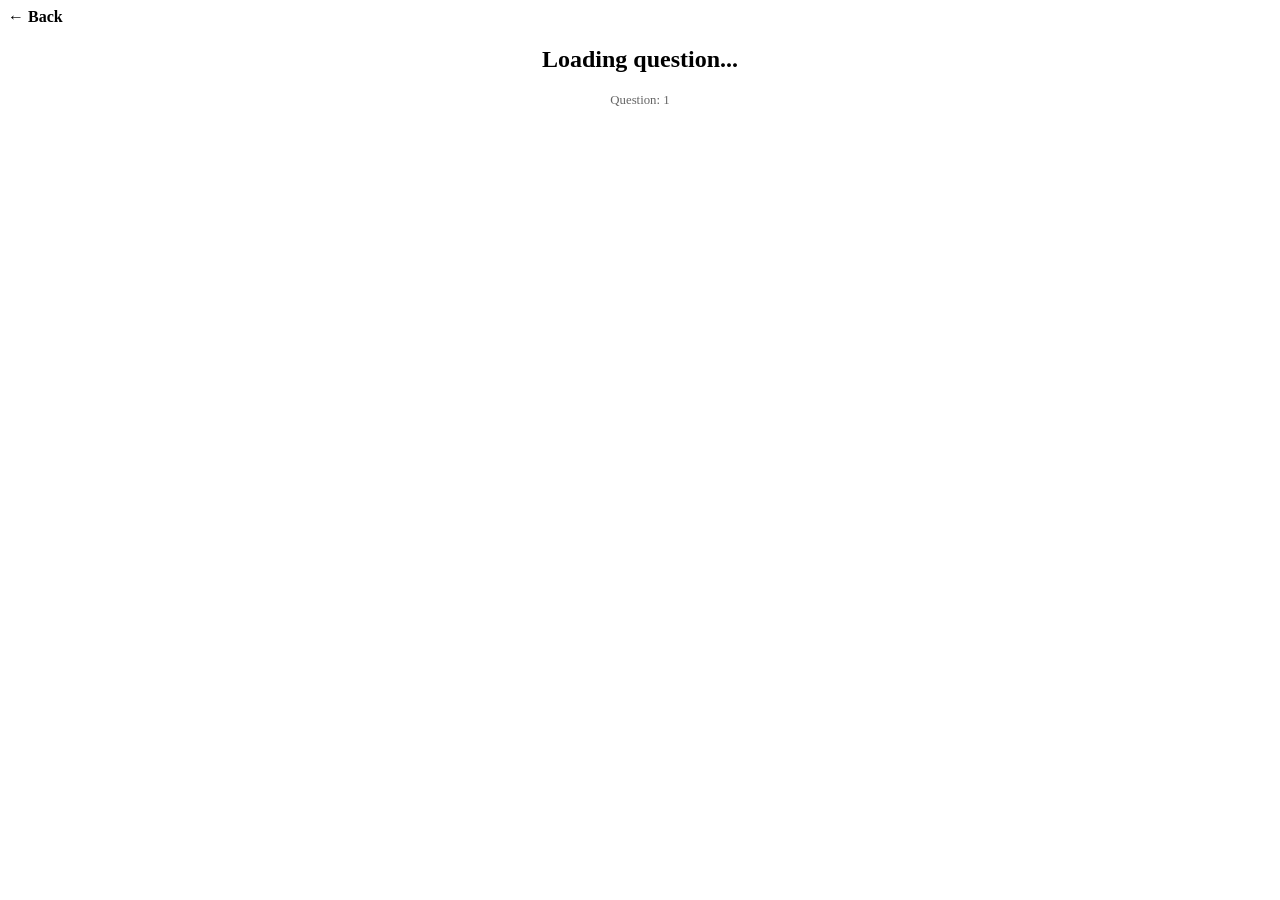
==== quiz-eng.html @ 913c8385 "Create quiz-eng.html" ====
<!DOCTYPE html>
<html lang="id">
<head>
    <meta charset="UTF-8">
    <meta name="viewport" content="width=device-width, initial-scale=1.0">
    <title>English Vocab - Quanta</title>
    <link rel="stylesheet" href="style.css">
</head>
<body data-materi="data-eng.json">
    <div class="container">
        <nav style="margin-bottom: 20px;">
            <a href="index.html" style="text-decoration: none; color: #000; font-weight: bold;">← Back</a>
        </nav>

        <div class="quiz-box">
            <header style="text-align: center; margin-bottom: 20px;">
                <h2 id="question">Loading question...</h2>
                <p style="font-size: 0.8rem; opacity: 0.6;">Question: <span id="current-index">1</span></p>
            </header>
            
            <div id="options" class="options-container">
                </div>

            <div id="feedback" class="feedback-area" style="margin-top: 20px; min-height: 50px;">
                </div>

            <button id="next-btn" class="btn-main" onclick="nextQuestion()" style="display:none; width: 100%; margin-top: 20px;">
                Next Question →
            </button>
        </div>
    </div>
    <script src="script.js"></script>
</body>
</html>
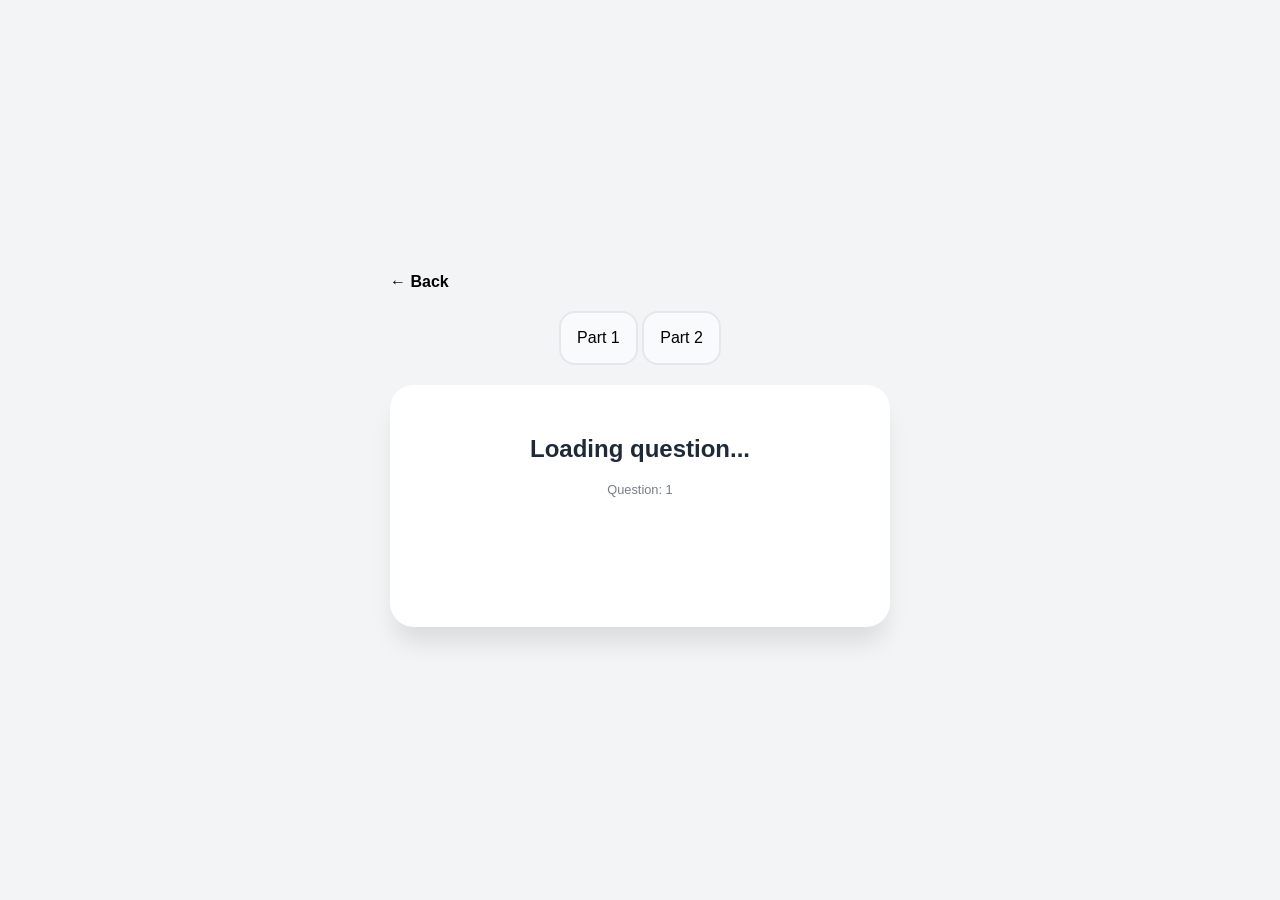
==== commit 4452eb31: "Update quiz-eng.html" ====
--- a/quiz-eng.html
+++ b/quiz-eng.html
@@ -11,7 +11,12 @@
         <nav style="margin-bottom: 20px;">
             <a href="index.html" style="text-decoration: none; color: #000; font-weight: bold;">← Back</a>
         </nav>
-
+        
+<div id="part-selection" style="margin-bottom: 20px; text-align: center;">
+    <button class="btn-opt" onclick="loadPart('part1')">Part 1</button>
+    <button class="btn-opt" onclick="loadPart('part2')">Part 2</button>
+</div>
+        
         <div class="quiz-box">
             <header style="text-align: center; margin-bottom: 20px;">
                 <h2 id="question">Loading question...</h2>
--- a/style.css
+++ b/style.css
@@ -0,0 +1,84 @@
+/* style.css - Fix Layout & Centered */
+:root {
+    --primary: #6366f1; /* Warna Indigo yang lembut */
+    --bg: #f3f4f6;      /* Abu-abu terang untuk latar */
+    --white: #ffffff;
+    --text: #1f2937;    /* Warna teks gelap yang nyaman */
+    --success: #10b981;
+    --error: #ef4444;
+}
+
+body {
+    font-family: 'Inter', sans-serif; /* Font estetik & nyaman dibaca */
+    background-color: var(--bg);
+    color: var(--text);
+    margin: 0;
+    padding: 0;
+    /* Ini kunci posisi di tengah */
+    display: flex;
+    align-items: center; /* Vertikal center */
+    justify-content: center; /* Horisontal center */
+    min-height: 100vh; /* Pastikan tinggi body minimal seukuran layar */
+}
+
+/* Container utama agar bubble pas di tengah */
+.container {
+    width: 90%;
+    max-width: 500px; /* Ukuran bubble kuis yang pas */
+    margin: auto; /* Membantu centering */
+}
+
+/* Box kuis (Bubble) */
+.quiz-box {
+    background: var(--white);
+    padding: 30px;
+    border-radius: 24px; /* Sudut melengkung yang estetik */
+    box-shadow: 0 20px 25px -5px rgba(0, 0, 0, 0.1);
+    text-align: center;
+}
+
+/* Container pilihan jawaban agar vertikal */
+.options-container {
+    display: flex;
+    flex-direction: column; /* Tombol berbaris ke bawah */
+    gap: 12px;
+    margin: 25px 0;
+}
+
+/* Styling Tombol Pilihan Jawaban */
+.btn-opt {
+    background: #f9fafb;
+    border: 2px solid #e5e7eb;
+    padding: 16px;
+    border-radius: 16px;
+    cursor: pointer;
+    font-size: 1rem;
+    font-weight: 500;
+    text-align: center;
+    transition: all 0.2s;
+}
+
+.btn-opt:hover {
+    border-color: var(--primary);
+    background: #eef2ff;
+}
+
+/* Feedback Area */
+.feedback-area {
+    margin-top: 20px;
+    min-height: 50px;
+    font-weight: 600;
+}
+
+/* Tombol Utama (Berikutnya) */
+.btn-main {
+    width: 100%; /* Lebar penuh */
+    background: var(--primary);
+    color: white;
+    border: none;
+    padding: 16px;
+    border-radius: 16px;
+    font-weight: 600;
+    cursor: pointer;
+    margin-top: 20px;
+}
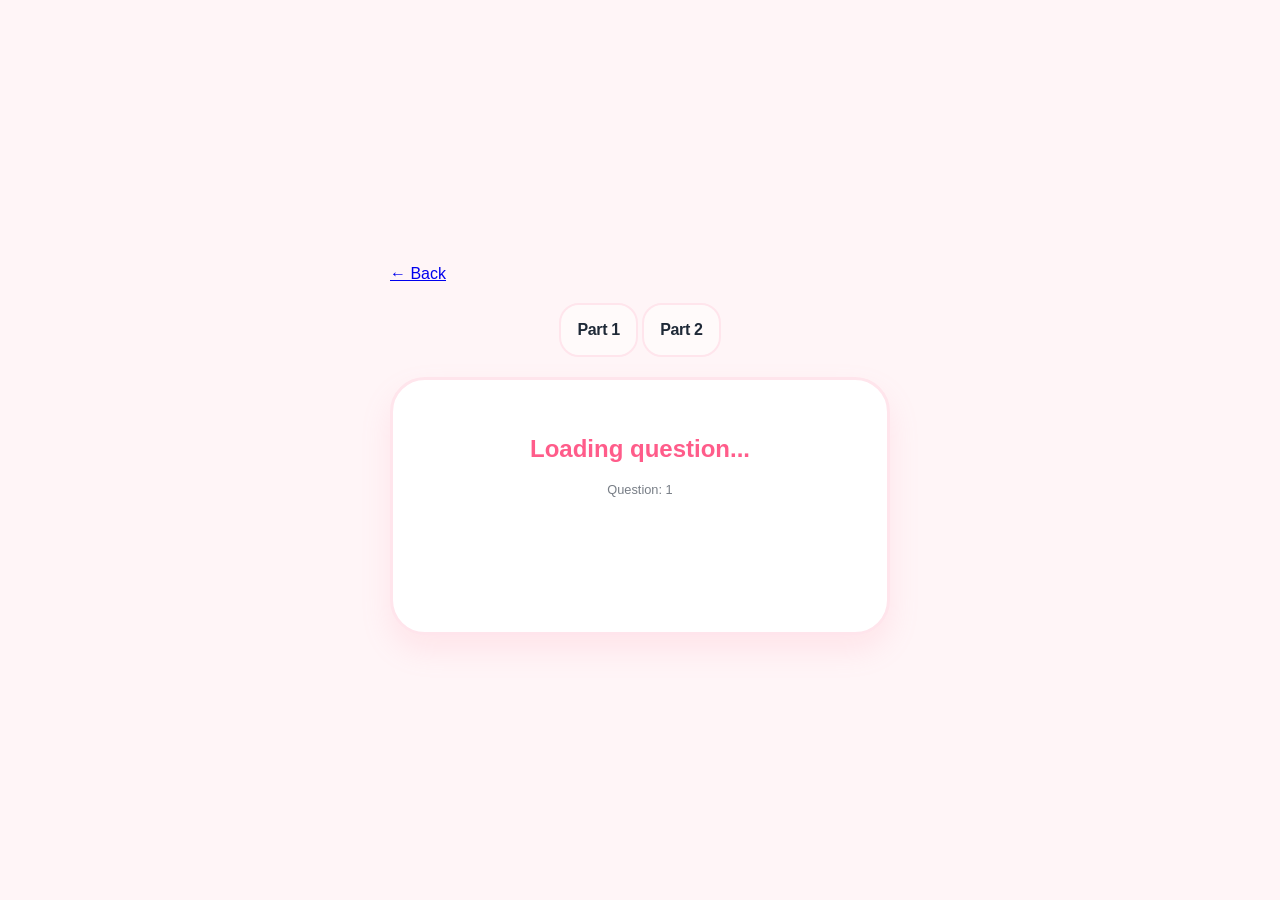
==== commit 36c58768: "Update quiz-eng.html" ====
--- a/quiz-eng.html
+++ b/quiz-eng.html
@@ -9,7 +9,7 @@
 <body data-materi="data-eng.json">
     <div class="container">
         <nav style="margin-bottom: 20px;">
-            <a href="index.html" style="text-decoration: none; color: #000; font-weight: bold;">← Back</a>
+        <a href="index.html" class="btn-back">← Back</a>
         </nav>
         
 <div id="part-selection" style="margin-bottom: 20px; text-align: center;">
--- a/style.css
+++ b/style.css
@@ -1,84 +1,148 @@
-/* style.css - Fix Layout & Centered */
 :root {
-    --primary: #6366f1; /* Warna Indigo yang lembut */
-    --bg: #f3f4f6;      /* Abu-abu terang untuk latar */
+    --primary: #ff85a1;
+    --primary-hover: #ffb3c1;
+    --bg: #fff5f7;
     --white: #ffffff;
-    --text: #1f2937;    /* Warna teks gelap yang nyaman */
-    --success: #10b981;
-    --error: #ef4444;
+    --text: #1f2937;
+    --success: #34c759; 
+    --error: #ff3b30;
+    --accent: #fbc4ab;
 }
 
 body {
-    font-family: 'Inter', sans-serif; /* Font estetik & nyaman dibaca */
+    font-family: -apple-system, BlinkMacSystemFont, "SF Pro Text", "SF Pro Display", "Helvetica Neue", Helvetica, Arial, sans-serif;
     background-color: var(--bg);
     color: var(--text);
     margin: 0;
     padding: 0;
-    /* Ini kunci posisi di tengah */
     display: flex;
-    align-items: center; /* Vertikal center */
-    justify-content: center; /* Horisontal center */
-    min-height: 100vh; /* Pastikan tinggi body minimal seukuran layar */
+    align-items: center; 
+    justify-content: center; 
+    min-height: 100vh;
+    -webkit-font-smoothing: antialiased;
+    -moz-osx-font-smoothing: grayscale;
 }
 
-/* Container utama agar bubble pas di tengah */
+.btn-opt, .btn-main, .btn-card {
+    letter-spacing: -0.022em; 
+}
+
 .container {
     width: 90%;
-    max-width: 500px; /* Ukuran bubble kuis yang pas */
-    margin: auto; /* Membantu centering */
+    max-width: 500px;
+    margin: auto;
 }
 
-/* Box kuis (Bubble) */
 .quiz-box {
     background: var(--white);
-    padding: 30px;
-    border-radius: 24px; /* Sudut melengkung yang estetik */
-    box-shadow: 0 20px 25px -5px rgba(0, 0, 0, 0.1);
+    padding: 35px;
+    border-radius: 35px; 
+    box-shadow: 0 15px 30px rgba(255, 133, 161, 0.15); 
+    text-align: center;
+    border: 3px solid #ffe5ec; 
+}
+
+h1, h2 {
+    color: #ff5c8a;
+}
+
+.card {
+    background: white;
+    padding: 20px;
+    border-radius: 25px;
+    text-decoration: none;
+    color: var(--text);
+    display: block;
+    margin-bottom: 15px;
+    border: 2px solid #ffe5ec;
+    transition: transform 0.2s ease;
     text-align: center;
 }
 
-/* Container pilihan jawaban agar vertikal */
+.card:hover {
+    transform: translateY(-5px);
+    border-color: var(--primary);
+}
+
 .options-container {
     display: flex;
-    flex-direction: column; /* Tombol berbaris ke bawah */
-    gap: 12px;
+    flex-direction: column;
+    gap: 15px;
     margin: 25px 0;
 }
 
-/* Styling Tombol Pilihan Jawaban */
 .btn-opt {
-    background: #f9fafb;
-    border: 2px solid #e5e7eb;
+    background: #fffafa;
+    border: 2px solid #ffe5ec;
     padding: 16px;
-    border-radius: 16px;
+    border-radius: 20px;
     cursor: pointer;
     font-size: 1rem;
-    font-weight: 500;
-    text-align: center;
-    transition: all 0.2s;
+    font-weight: 600;
+    color: var(--text);
+    transition: all 0.3s ease;
 }
 
 .btn-opt:hover {
     border-color: var(--primary);
-    background: #eef2ff;
+    background: #ffe5ec;
+    transform: scale(1.02);
 }
 
-/* Feedback Area */
 .feedback-area {
     margin-top: 20px;
     min-height: 50px;
-    font-weight: 600;
+    font-weight: bold;
+    font-size: 1.1rem;
 }
 
-/* Tombol Utama (Berikutnya) */
 .btn-main {
-    width: 100%; /* Lebar penuh */
+    width: 100%;
     background: var(--primary);
     color: white;
     border: none;
-    padding: 16px;
-    border-radius: 16px;
-    font-weight: 600;
+    padding: 18px;
+    border-radius: 20px;
+    font-weight: 700;
+    font-size: 1rem;
     cursor: pointer;
-    margin-top: 20px;
+    box-shadow: 0 5px 0px #ff5c8a;
+    transition: all 0.1s;
 }
+
+.btn-main:active {
+    transform: translateY(3px);
+    box-shadow: 0 2px 0px #ff5c8a;
+}
+
+.badge {
+    background: var(--accent);
+    color: white;
+    padding: 4px 12px;
+    border-radius: 20px;
+    font-size: 0.7rem;
+    vertical-align: middle;
+}
+
+.btn-card {
+    margin-top: 15px;
+    display: inline-block;
+    background: #ffe5ec; 
+    color: #ff5c8a;   
+    padding: 10px 20px;
+    border-radius: 15px;
+    font-weight: bold;
+    font-size: 0.9rem;
+    transition: all 0.3s ease;
+    border: 2px solid transparent;
+}
+
+.card:hover .btn-card {
+    background: var(--primary); 
+    color: white;
+    transform: scale(1.05);
+}
+
+.card {
+    text-decoration: none !important;
+}
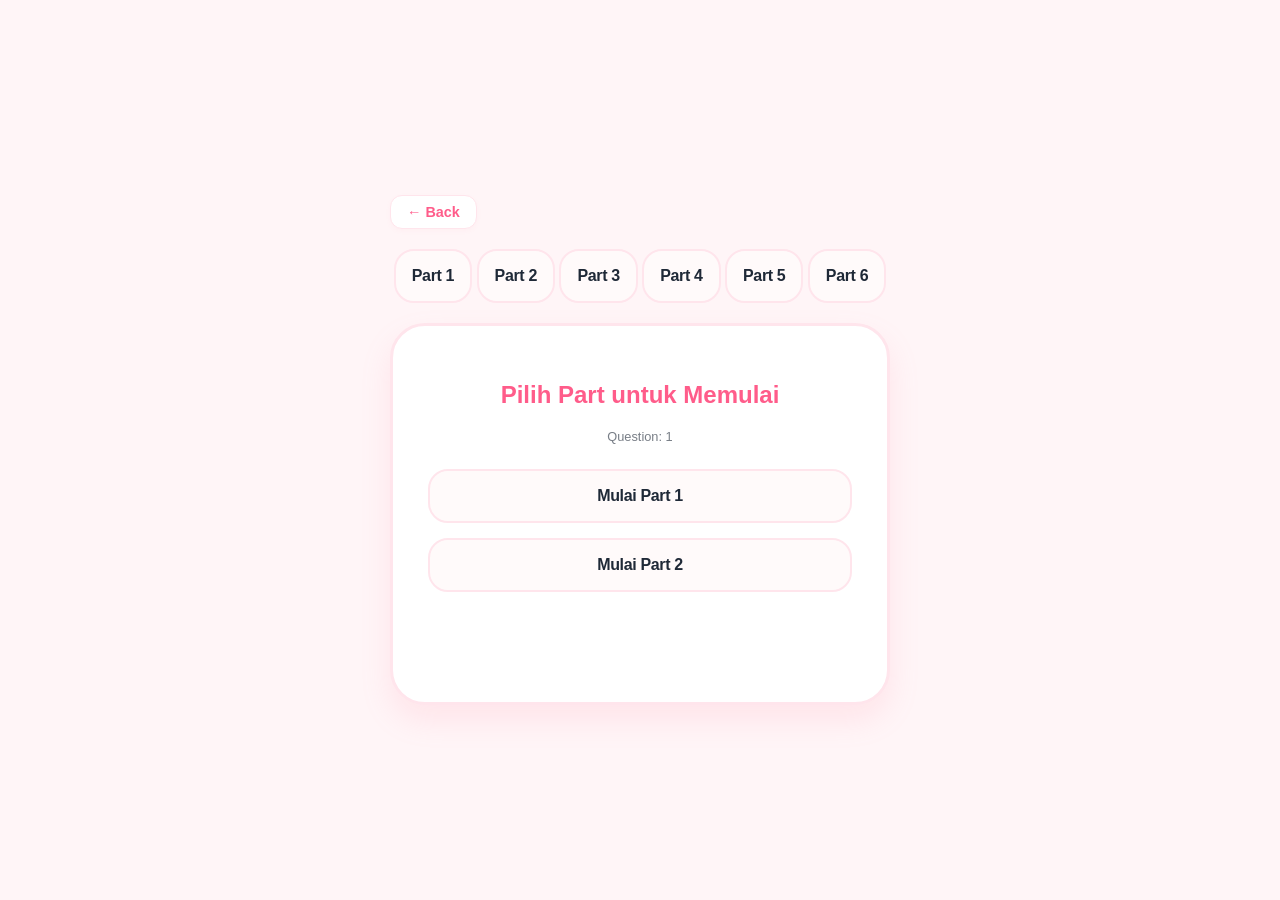
==== commit c64d0a5b: "Update quiz-eng.html" ====
--- a/quiz-eng.html
+++ b/quiz-eng.html
@@ -15,6 +15,10 @@
 <div id="part-selection" style="margin-bottom: 20px; text-align: center;">
     <button class="btn-opt" onclick="loadPart('part1')">Part 1</button>
     <button class="btn-opt" onclick="loadPart('part2')">Part 2</button>
+    <button class="btn-opt" onclick="loadPart('part5')">Part 3</button>
+    <button class="btn-opt" onclick="loadPart('part6')">Part 4</button>
+    <button class="btn-opt" onclick="loadPart('part5')">Part 5</button>
+    <button class="btn-opt" onclick="loadPart('part6')">Part 6</button>
 </div>
         
         <div class="quiz-box">
--- a/style.css
+++ b/style.css
@@ -62,6 +62,16 @@
 .card:hover {
     transform: translateY(-5px);
     border-color: var(--primary);
+}
+
+.card-icon {
+    width: 60px;
+    height: 60px; 
+    object-fit: contain;
+    margin-bottom: 15px;
+    display: block;
+    margin-left: auto; 
+    margin-right: auto;
 }
 
 .options-container {
@@ -146,3 +156,23 @@
 .card {
     text-decoration: none !important;
 }
+
+.btn-back {
+    display: inline-flex;
+    align-items: center;
+    text-decoration: none;
+    background: #ffffff;
+    color: #ff5c8a;
+    padding: 8px 16px;
+    border-radius: 12px;
+    font-weight: 600;
+    font-size: 0.9rem;
+    border: 1.5px solid #ffe5ec;
+    transition: all 0.2s ease;
+    box-shadow: 0 2px 5px rgba(255, 133, 161, 0.05);
+}
+
+.btn-back:hover {
+    background: #ffe5ec;
+    transform: translateX(-3px);
+}
